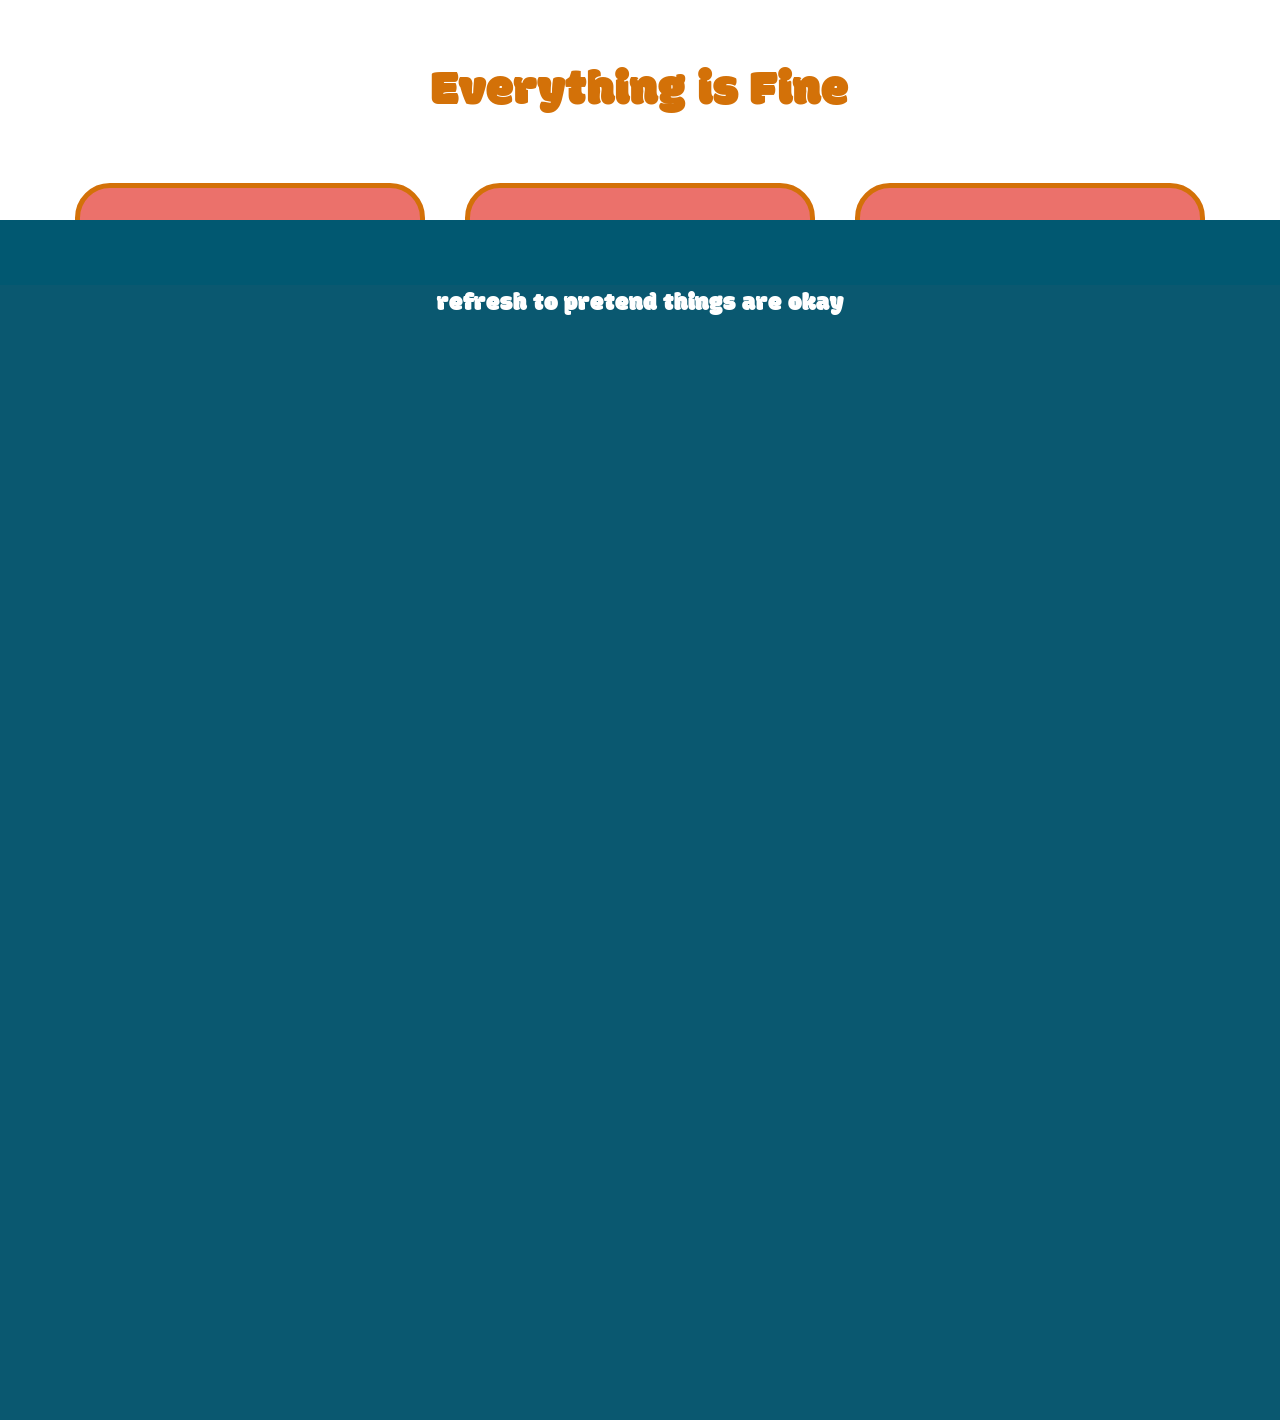
==== index.html @ d7096357 "update to add index" ====
<!-- /exercises/08-comic.html -->
<!DOCTYPE html>
<html>
  <head>
    <title>Everything is Fine</title>
    <link rel="stylesheet" href="../stylesheets/comic.css">
    <link href="https://fonts.googleapis.com/css?family=Modak&display=swap" rel="stylesheet">
  </head>
  <body>
    <div class='comic'>
      <div class='row'><h1>Everything is Fine</h1></div>
      <div class='row'>
        <div class='box'>
          <div class='face-row eye-row'>
            <div class='eye'></div>
            <div class='eye'></div>
          </div>
        </div>
        <div class='box'>
          <div class='face-row eye-row'>
            <div class='eye crying'></div>
            <div class='eye small-eye crying'></div>
          </div>
        </div>
        <div class='box'>
          <div class='face-row eye-row'>
            <div class='eye crying'></div>
            <div class='eye small-eye crying'></div>
          </div>
          <div class='face-row'>
            <div class='tears tears-left'></div>
            <div class='tears tears-right'></div>
          </div>
        </div>
      </div>

      <div class="ocean">
        <div class="wave"></div>
        <div class="wave"></div>
      </div>
    </div>

  </body>
</html>
---- stylesheets/comic.css ----
html {
  height: 100%;
}

body {
  min-height: 100%;
  margin: 0px;
  font-family: "Modak", cursive;
}

h1 {
  font-size: 50px;
  color: #d37108;
  font-weight: normal;
  background-color: white;
}

/* Comic base */
.comic {
  width: 100%;
  min-width: 1000px;
  min-height: calc(100vh + 500px);
  padding-top: 20px;
  display: flex;
  align-items: center;
  flex-direction: column;
  overflow: hidden;
  position: relative;
}

.row {
  display: flex;
  flex-direction: row;
}

/* Box-boy */
.box {
  height: 300px;
  width: 300px;
  background-color: #eb716b;
  margin: 20px;
  padding: 20px;
  border: solid 5px #d37108;
  border-radius: 10%;
  display: flex;
  flex-direction: column;
}

.face-row {
  display: inherit;
  width: inherit;
  flex-direction: row;
  justify-content: space-around;
}

.eye-row {
  padding-top: 40px;
}

.eye {
  height: 80px;
  width: 80px;
  background-image: radial-gradient(black 20%, white 22% 100%);
  border: solid 2px #d37108;
  border-radius: 50%;
  position: relative;
  flex-direction: column;
  justify-content: center;
  align-items: center;
}
.eye:hover {
  background-image: none;
  background-color: #eb716b;
}

.small-eye {
  height: 60px;
  width: 60px;
}

.crying {
  background-image: linear-gradient(transparent 70%, #7fbfc7 72% 100%), radial-gradient(black 20%, white 22% 100%);
}

.tears {
  width: 40px;
  height: calc(100vh + 500px);
  background-image: linear-gradient(#7fbfc7, #0a5870);
}

.tears-left {
  margin-top: -20px;
}

.tears-right {
  margin-top: -40px;
}

/* Ocean  */
.ocean {
  height: 200px;
  width: 100%;
  position: absolute;
  left: 0;
  background: #015871;
  animation-fill-mode: forwards;
  animation-duration: 10s;
  animation-timing-function: ease-in-out;
  animation-name: slidein;
}
.ocean:after {
  content: "refresh to pretend things are okay";
  font-size: 25px;
  color: white;
  height: calc(100vh + 500px);
  width: 100%;
  background-color: #0a5870;
  display: block;
  position: absolute;
  top: 65px;
  display: flex;
  align-items: center;
  flex-direction: column;
}

.wave {
  background: url(https://s3-us-west-2.amazonaws.com/s.cdpn.io/85486/wave.svg) repeat-x;
  position: absolute;
  top: -198px;
  width: 6400px;
  height: 198px;
  animation: wave 7s cubic-bezier(0.36, 0.45, 0.63, 0.53) infinite;
  transform: translate3d(0, 0, 0);
}
.wave:nth-of-type(2) {
  top: -175px;
  animation: wave 7s cubic-bezier(0.36, 0.45, 0.63, 0.53) -0.125s infinite, swell 7s ease -1.25s infinite;
  opacity: 1;
}

@keyframes slidein {
  from {
    bottom: 0;
  }
  to {
    bottom: calc(100vh + 100px);
  }
}
@keyframes wave {
  0% {
    margin-left: 0;
  }
  100% {
    margin-left: -1600px;
  }
}
@keyframes swell {
  0%, 100% {
    transform: translate3d(0, -25px, 0);
  }
  50% {
    transform: translate3d(0, 5px, 0);
  }
}

/*# sourceMappingURL=comic.css.map */
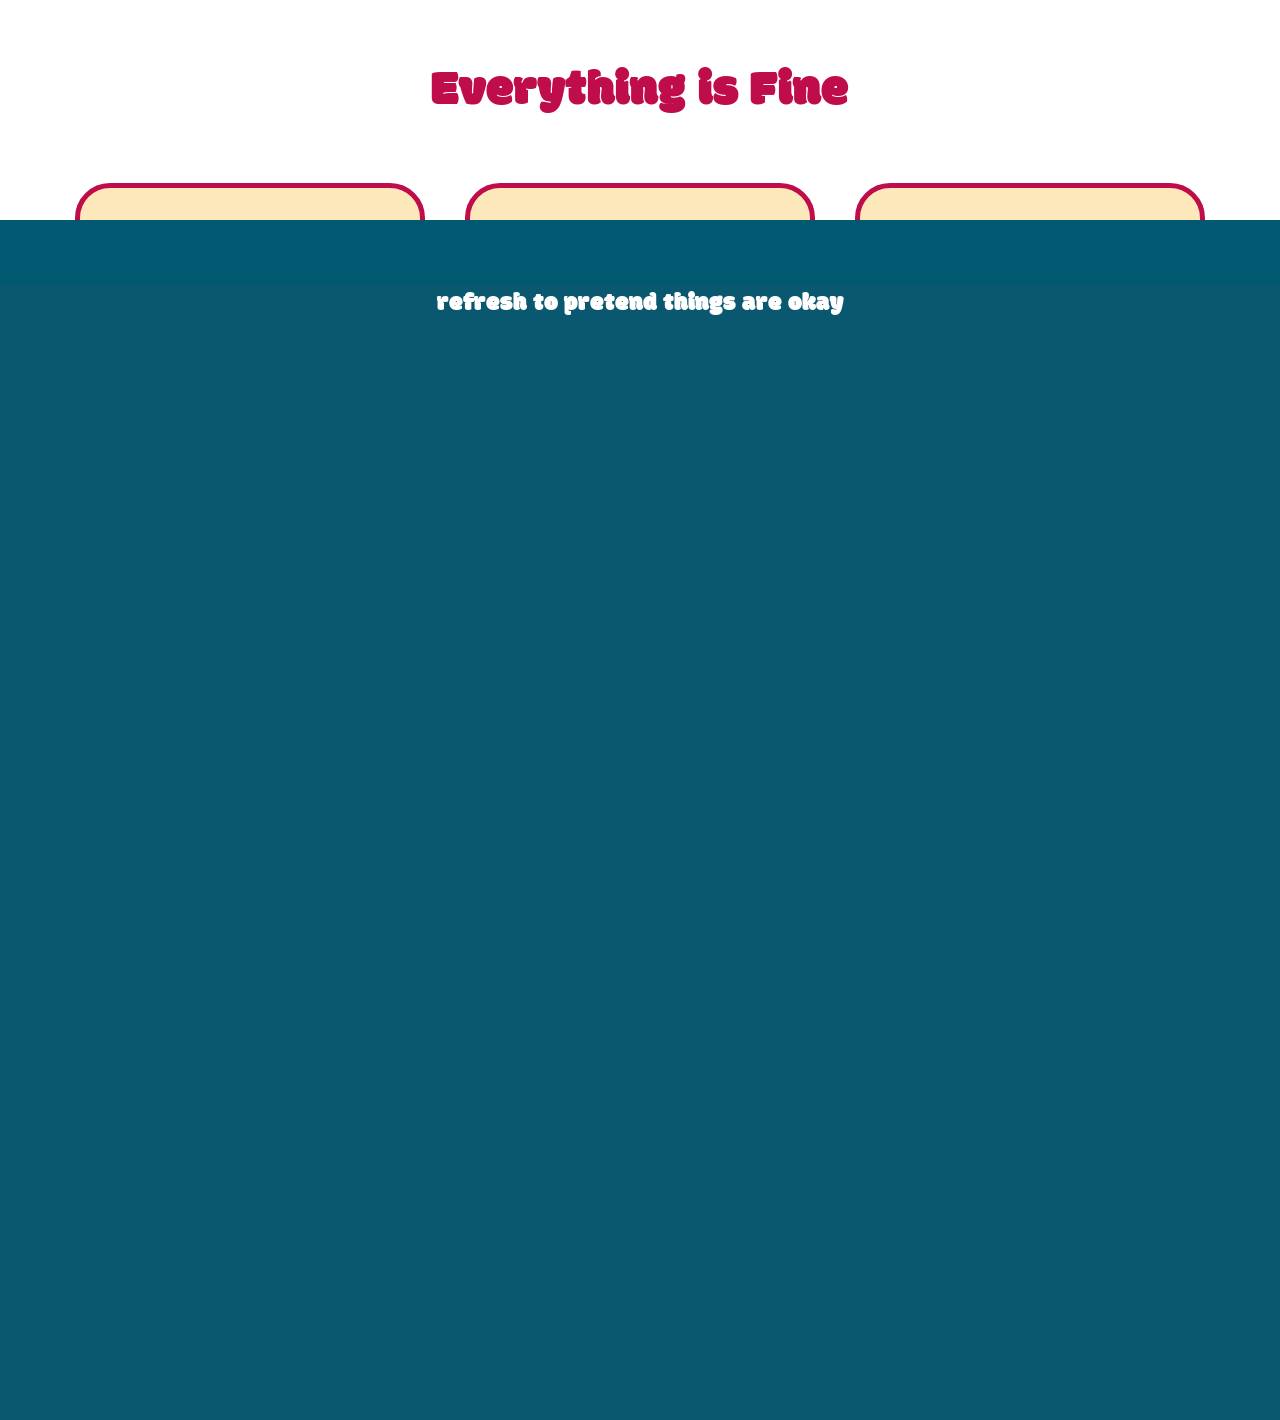
==== commit f3333851: "Blinking & more styles" ====
--- a/index.html
+++ b/index.html
@@ -1,9 +1,8 @@
-<!-- /exercises/08-comic.html -->
 <!DOCTYPE html>
 <html>
   <head>
     <title>Everything is Fine</title>
-    <link rel="stylesheet" href="../stylesheets/comic.css">
+    <link rel="stylesheet" href="stylesheets/comic.css">
     <link href="https://fonts.googleapis.com/css?family=Modak&display=swap" rel="stylesheet">
   </head>
   <body>
@@ -12,20 +11,36 @@
       <div class='row'>
         <div class='box'>
           <div class='face-row eye-row'>
-            <div class='eye'></div>
-            <div class='eye'></div>
+            <div class='eye'>
+              <div class='eye-ball'></div>
+            </div>
+
+            <div class='eye'>
+              <div class='eye-ball'></div>
+            </div>
           </div>
         </div>
         <div class='box'>
           <div class='face-row eye-row'>
-            <div class='eye crying'></div>
-            <div class='eye small-eye crying'></div>
+
+            <div class='eye'>
+              <div class='eye-ball crying'></div>
+            </div>
+
+            <div class='eye small-eye'>
+              <div class='eye-ball crying'></div>
+            </div>
           </div>
         </div>
         <div class='box'>
           <div class='face-row eye-row'>
-            <div class='eye crying'></div>
-            <div class='eye small-eye crying'></div>
+            <div class='eye'>
+              <div class='eye-ball crying'></div>
+            </div>
+
+            <div class='eye small-eye'>
+              <div class='eye-ball crying'></div>
+            </div>
           </div>
           <div class='face-row'>
             <div class='tears tears-left'></div>
--- a/stylesheets/comic.css
+++ b/stylesheets/comic.css
@@ -10,7 +10,7 @@
 
 h1 {
   font-size: 50px;
-  color: #d37108;
+  color: #bf0c4b;
   font-weight: normal;
   background-color: white;
 }
@@ -37,13 +37,16 @@
 .box {
   height: 300px;
   width: 300px;
-  background-color: #eb716b;
+  background-color: #fce8ba;
   margin: 20px;
   padding: 20px;
-  border: solid 5px #d37108;
+  border: solid 5px #bf0c4b;
   border-radius: 10%;
   display: flex;
   flex-direction: column;
+}
+.box:hover {
+  background-image: linear-gradient(#fce8ba, #c2718e, #fce8ba);
 }
 
 .face-row {
@@ -60,17 +63,36 @@
 .eye {
   height: 80px;
   width: 80px;
+  border-radius: 50%;
+  overflow: hidden;
+  border: solid 2px #bf0c4b;
+}
+
+.eye-ball {
+  height: 100%;
+  width: 100%;
+  border-radius: 50%;
   background-image: radial-gradient(black 20%, white 22% 100%);
-  border: solid 2px #d37108;
-  border-radius: 50%;
   position: relative;
   flex-direction: column;
   justify-content: center;
   align-items: center;
+  transition: all 0.5s;
 }
-.eye:hover {
-  background-image: none;
-  background-color: #eb716b;
+.eye-ball:before {
+  position: absolute;
+  z-index: 9;
+  content: "";
+  transition: all 0.25s;
+  left: 0;
+  width: 100%;
+  height: 0;
+  top: 0;
+  background-color: #bf0c4b;
+}
+.eye-ball:hover:before {
+  width: 100%;
+  height: 100%;
 }
 
 .small-eye {
